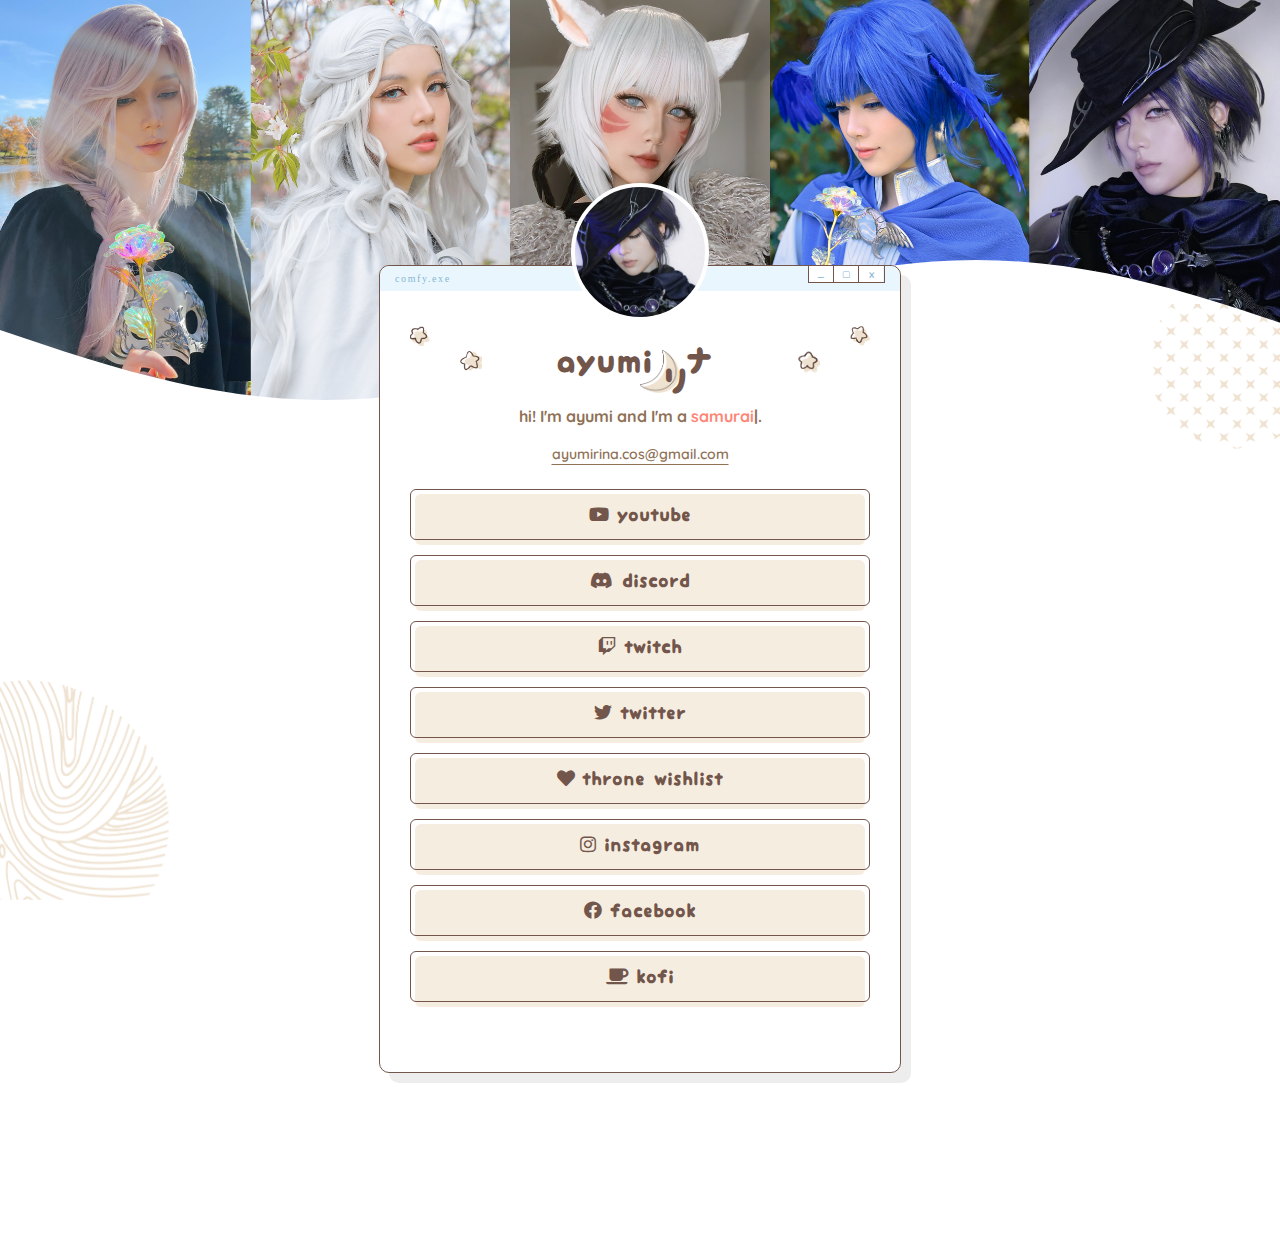
==== index.html @ e32e0a1d "add GA" ====
<!DOCTYPE html>
<html lang="en-US">

<head>
    <meta charset="UTF-8">
    <meta name="viewport" content="width=device-width, initial-scale=1.0">
    <title>ayumi🌙リナ</title>
    <script type="text/javascript" src="js/jquery-3.3.1.min.js"></script>
    <script type="text/javascript" src="js/custom.js"></script>
    <link rel="stylesheet" href="style.css">
    <link rel="stylesheet" href="https://use.fontawesome.com/releases/v5.8.1/css/all.css">
    <link rel="icon" href="favicon.ico" type="image/x-icon" />
</head>
<!-- Google tag (gtag.js) -->
<script async src="https://www.googletagmanager.com/gtag/js?id=G-60JVXBWBH3"></script>
<script>
  window.dataLayer = window.dataLayer || [];
  function gtag(){dataLayer.push(arguments);}
  gtag('js', new Date());

  gtag('config', 'G-60JVXBWBH3');
</script>

<body id="linktree">
    <section id="section">
        <div id="container">
            <div id="circlething"></div>
            <div id="stars"></div>
            <div id="bannerContainer">
                <div id="banner">
                </div>
                <div id="profilePicture"></div>
            </div>
            <div id="card">
                <div id="cardBar">
                    <div id="cardText">comfy.exe</div>
                    <div id="cardMenu">
                        <div id="button1" class="rightButtons">_</div>
                        <div id="button2" class="rightButtons">▢</div>
                        <div id="button3" class="rightButtons">x</div>
                    </div>
                </div>
                <div id="header">
                    <div id="left1"></div>
                    <div id="left2"></div>
                    <div id="right1"></div>
                    <div id="right2"></div>
                        <p class="headerName mb-5">ayumi</p>
                        <div id="moon"></div>
                        <span class="headerName headerJapanese1">リ</span>
                        <span class="headerName headerJapanese2">ナ</span>

                    <!-- <div id="headerLogo"></div> -->
                    <p class="headerText dek">hi! I'm ayumi and I'm a
                        <span class="headerTextAccent" id="likes" data-words="cosplayer,digital artist,product designer,weeb trash,cat lover,steak eater 🥩,gamer ( ͡° ͜ʖ ͡°),comfy potato,gunpla enthusiast,ff14 addict,samurai main"></span><span id="cursor">|</span>.
                    </p>
                    <a href="mailto: ayumirina.cos@gmail.com" class="headerEmail">ayumirina.cos@gmail.com</a>
                </div>
                <div id="links">

                    <div class="linkContainer">
                        <a class="link" href="https://www.youtube.com/channel/UCj45cl5WUI72zlamxdIl7yQ" target="_blank"><i
                            class="fab fa-youtube">&nbsp;</i><p class="socialText">Youtube</p></a>
                    </div>

                    <div class="linkContainer">
                        <a class="link" href="https://discord.gg/pogtato" target="_blank"><i
                            class="fab fa-discord">&nbsp;</i><p class="socialText">Discord</p></a>
                    </div>

                    <div class="linkContainer">
                        <a class="link" href="https://www.twitch.tv/ayumi_rina" target="_blank"><i
                            class="fab fa-twitch">&nbsp;</i><p class="socialText">Twitch</p></a>
                    </div>

                    <div class="linkContainer">
                        <a class="link" href="https://twitter.com/ayumi_rina1" target="_blank"><i
                            class="fab fa-twitter">&nbsp;</i><p class="socialText">Twitter</p></a>
                    </div>

                    <div class="linkContainer">
                        <a class="link" href="https://throne.com/ayumirina/wishlist" target="_blank"><i
                            class="fas fa-heart">&nbsp;</i><p class="socialText">Throne Wishlist</p></a>
                    </div>

                    <div class="linkContainer">
                        <a class="link" href="https://www.instagram.com/ayumi.rina/" target="_blank"><i
                            class="fab fa-instagram">&nbsp;</i><p class="socialText">Instagram</p></a>
                    </div>

                    <div class="linkContainer">
                        <a class="link" href="https://www.facebook.com/AyumiRinaCosplay" target="_blank"><i
                            class="fab fa-facebook">&nbsp;</i><p class="socialText">Facebook</p></a>
                    </div>

                    <div class="linkContainer">
                        <a class="link" href="https://ko-fi.com/ayumirina" target="_blank"><i
                            class="fas fa-coffee">&nbsp;</i><p class="socialText">Kofi</p></a>
                    </div>

                </div>
            </div>
        </div>
    </section>
</body>
</html>
---- style.css ----
@font-face {
    font-family: 'Canela';
    src: url('assets/fonts/Canela-Bold.ttf');
  }

  @font-face {
    font-family: 'mini-wakuwaku-regular';
    src: url('assets/fonts/mini-wakuwaku.otf');
  }

  @font-face {
    font-family: 'Consolas';
    src: url('assets/fonts/Consolas.ttf');
  }

  @font-face {
    font-family: 'Quicksand';
    font-weight: 600;
    src: url('assets/fonts/Quicksand-SemiBold.ttf');
  }

  @font-face {
    font-family: 'Quicksand';
    font-weight: bold;
    src: url('assets/fonts/Quicksand-Bold.ttf');
  }



:root {
    --accentColor: #72564B;
    --font: 'mini-wakuwaku-regular', sans-serif;
    --delay: .3s;
}

body {
    margin: 0;
    padding: 0;
}

p {
    margin: 0;
}

#card {
    max-width: 30rem;
    padding: 0 20px 15px;
    margin: 0 auto;
}

#cardMenu {
    display: none;
}

#bannerContainer {
    height: 200px;
    position: relative;
}

#banner {
    height: 100%;
    background-image: url('banner-new.png');
    background-size: cover;
    background-position: center 25%;
    clip-path: polygon(0% 0%, 0% 82.5%, 1.69492% 84.3293%, 3.38983% 86.1385%, 5.08475% 87.9078%, 6.77966% 89.6179%, 8.47458% 91.25%, 10.1695% 92.7862%, 11.8644% 94.2098%, 13.5593% 95.505%, 15.2542% 96.6578%, 16.9492% 97.6555%, 18.6441% 98.487%, 20.339% 99.1435%, 22.0339% 99.6176%, 23.7288% 99.9041%, 25.4237% 100%, 27.1186% 99.9041%, 28.8136% 99.6176%, 30.5085% 99.1435%, 32.2034% 98.487%, 33.8983% 97.6555%, 35.5932% 96.6578%, 37.2881% 95.505%, 38.9831% 94.2098%, 40.678% 92.7862%, 42.3729% 91.25%, 44.0678% 89.6179%, 45.7627% 87.9078%, 47.4576% 86.1385%, 49.1525% 84.3293%, 50.8475% 82.5%, 52.5424% 80.6708%, 54.2373% 78.8616%, 55.9322% 77.0922%, 57.6271% 75.3821%, 59.322% 73.75%, 61.017% 72.2138%, 62.7119% 70.7902%, 64.4068% 69.495%, 66.1017% 68.3422%, 67.7966% 67.3446%, 69.4915% 66.513%, 71.1864% 65.8565%, 72.8814% 65.3824%, 74.5763% 65.0959%, 76.2712% 65%, 77.9661% 65.0959%, 79.661% 65.3824%, 81.3559% 65.8565%, 83.0509% 66.513%, 84.7458% 67.3446%, 86.4407% 68.3422%, 88.1356% 69.495%, 89.8305% 70.7902%, 91.5254% 72.2138%, 93.2203% 73.75%, 94.9153% 75.3821%, 96.6102% 77.0922%, 98.3051% 78.8616%, 100% 80.6708%, 100% 0%); shape-outside: polygon(0% 0%, 0% 82.5%, 1.69492% 84.3293%, 3.38983% 86.1385%, 5.08475% 87.9078%, 6.77966% 89.6179%, 8.47458% 91.25%, 10.1695% 92.7862%, 11.8644% 94.2098%, 13.5593% 95.505%, 15.2542% 96.6578%, 16.9492% 97.6555%, 18.6441% 98.487%, 20.339% 99.1435%, 22.0339% 99.6176%, 23.7288% 99.9041%, 25.4237% 100%, 27.1186% 99.9041%, 28.8136% 99.6176%, 30.5085% 99.1435%, 32.2034% 98.487%, 33.8983% 97.6555%, 35.5932% 96.6578%, 37.2881% 95.505%, 38.9831% 94.2098%, 40.678% 92.7862%, 42.3729% 91.25%, 44.0678% 89.6179%, 45.7627% 87.9078%, 47.4576% 86.1385%, 49.1525% 84.3293%, 50.8475% 82.5%, 52.5424% 80.6708%, 54.2373% 78.8616%, 55.9322% 77.0922%, 57.6271% 75.3821%, 59.322% 73.75%, 61.017% 72.2138%, 62.7119% 70.7902%, 64.4068% 69.495%, 66.1017% 68.3422%, 67.7966% 67.3446%, 69.4915% 66.513%, 71.1864% 65.8565%, 72.8814% 65.3824%, 74.5763% 65.0959%, 76.2712% 65%, 77.9661% 65.0959%, 79.661% 65.3824%, 81.3559% 65.8565%, 83.0509% 66.513%, 84.7458% 67.3446%, 86.4407% 68.3422%, 88.1356% 69.495%, 89.8305% 70.7902%, 91.5254% 72.2138%, 93.2203% 73.75%, 94.9153% 75.3821%, 96.6102% 77.0922%, 98.3051% 78.8616%, 100% 80.6708%, 100% 0%);
}

#likes {
    /* position: relative; */
    /* display: inline-block; */
    /* color: #4689f2; */
    color: #FD8676;
    will-change: contents;
}

.socialText {
    display: inline-block;
    padding-left: 2px;
}

#cardText {
    display: none;
}


#profilePicture, #profilePicture img {
    position: absolute;
    left: 50%;
    transform: translate(-50%, 0);
    bottom: -73px;
    width: 130px;
    height: 130px;
    border: 4px solid white;
    display: block;
    margin: 35px auto 20px;
    border-radius: 50%;
    -webkit-tap-highlight-color: transparent;
    background-size: cover;
    background-position: center;
    border-radius: 50%;
    background-image: url("assets/img/pro-pic.png")
}

#header {
    text-align: center;
    margin-top: 60px;
    position: relative;
}

.headerJapanese1 {
    transform: translate(3px, 20px);
}

.headerJapanese2 {
    transform: translateX(-10px);
}

#stars {
    display: block;
    position: absolute;
    background-image: url('assets/img/stars.png');
    height: 145px;
    width: 127px;
    background-size: cover;
    top: 5rem;
    right: 0;
}

#circlething {
    display: block;
    position: fixed;
    background-image: url('assets/img/circlething.png');
    height: 180px;
    width: 150px;
    background-size: cover;
    left: 0;
    bottom: 0;
}

#moon {
    display: block;
    position: absolute;
    background-image: url('assets/img/moon.png');
    height: 100%;
    width: 100%;
    background-size: 43px;
    background-repeat: no-repeat;
    z-index: -99;
    top: 0;
    left: 50%;
}

#left1 {
    display: none;
}

#left2 {
    display: none;
}

#right1 {
    display: none;
}

#right2 {
    display: none;
}

#section {
    overflow-x: hidden;
}

#index {
    background-image: url('assets/img/catte.png');
    background-repeat: no-repeat;
    background-size: cover;
    height: 100vh;
    width: 100vw;
    background-position: center;
}

@media only screen and (min-width: 600px) {
    #linktree {
        background: url("https://static.tumblr.com/d40eae727a79de74c5b3c4cb5c8e9fd5/2icx37z/h42pam4gt/tumblr_static_9hudcw057yg4gss440so8cg0g.png");
    }

    #circlething {
        height: 220px;
        width: 169px;
    }

    #left1 {
        display: block;
        position: absolute;
        background-image: url('assets/img/left1.png');
        height: 20px;
        width: 20px;
        background-size: cover;
        top: -15px;
        left: 10px;
    }
    
    #left2 {
        display: block;
        position: absolute;
        background-image: url('assets/img/left2.png');
        height: 20px;
        width: 22px;
        bottom: 0;
        background-size: cover;
        top: 10px;
        left: 60px;
    }
    
    #right1 {
        display: block;
        position: absolute;
        background-image: url('assets/img/right1.png');
        height: 20px;
        width: 20px;
        background-size: cover;
        top: -15px;
        right: 10px;
    }
    
    #right2 {
        display: block;
        position: absolute;
        background-image: url('assets/img/right2.png');
        height: 22px;
        width: 22px;
        background-size: cover;
        top: 10px;
        right: 60px;
    }

    #banner, #bannerContainer {
        height: 400px;
    }

    #stars {
        top: 19rem;
    }

    #moon {
        height: 43px;
        width: 43px;
        background-size: contain;
        top: 7%;
        right: 41%;
    }

    #card {
        padding: 0 20px 40px;
        margin: 0 auto;
        border: 1px solid var(--accentColor);
        box-shadow: 10px 10px 0 rgb(220 220 220 / 50%);
        background: white;
        border-radius: 10px;
        padding: 0 20px 50px;
        margin: 15px auto;
        position: relative;
        transform: translateY(-150px);
    }

    #cardMenu {
        display: initial;
        width: 75px;
        position: absolute;
        height: 16px;
        margin-right: 15px;
        right: 0;
        border: 1px solid var(--accentColor);
        border-top: 0;
    }

    .rightButtons {
        width: 24px;
        float: left;
        font-family: 'Quicksand', sans-serif;
        height: 100%;
        text-align: center;
        color: #87B6D3;
        font-size: 11px;
        background-color: #ffffff;
    }

    #button1 {
        border-right: 1px solid var(--accentColor);
        line-height: 1.2;
    }

    #button2 {
        border-right: 1px solid var(--accentColor);
        line-height: 1.8;
        font-size: 9px;
    }

    #button3 {
        line-height: 1.5;
    }

    #cardBar {
        background: #e9f6fd;
        height: 25px;
        width: -webkit-fill-available;
        border-top-left-radius: 10px;
        border-top-right-radius: 10px;
        left: 0;
        margin: 0 auto;
        position: absolute;
    }

    #cardText {
        display: initial;
        left: 0;
        position: absolute;
        font-family: 'Consolas';
        font-size: 0.625rem;
        margin-left: 15px;
        margin-top: 7px;
        color: #87B6D3;
        letter-spacing: 0.1rem;
        text-transform: lowercase;
    }

    #profilePicture, #profilePicture img {
        top: 37%;
        z-index: 1;
    }

    #header {
        margin-top: 75px;
    }
}

.headerName {
    font-family: 'mini-wakuwaku-regular', sans-serif;
    text-align: center;
    font-size: 2rem;
    line-height: 1.25;
    color: #72564B;
    display: inline-block;
}

#headerLogo {
    background-image: url('assets/img/ayumi_logo.png');
    display: block;
    height: 115px;
    width: 180px;
    background-repeat: no-repeat;
    background-size: contain;
    margin: 0 auto;
}


.headerText {
    font-size: 1rem;
    font-weight: bold;
    line-height: 1.25;
    display: block;
    font-family: 'Quicksand', sans-serif;
    width: 100%;
    text-align: center;
    text-decoration: none;
    color: #8f7156;
}

.headerEmail {
    font-size: 0.875rem;
    font-weight: 600;
    line-height: 1.25;
    padding-top: 20px;
    display: block;
    font-family: 'Quicksand', sans-serif;
    width: 100%;
    text-align: center;
    text-underline-offset: 5px;
    color: #8f7156;
    transition: color 0.3s ease-in-out;
}

.headerEmail:hover {
    color: var(--accentColor);
}

.headerTextAccent {
    font-weight: bold;
    font-family: 'Quicksand', sans-serif;
}

.mb-5 {
    margin-bottom: 5px;
}

.dek {
    padding-top: 20px;
    max-width: 25rem;
    margin: 0 auto;
}

#links {
    max-width: 675px;
    width: auto;
    display: block;
    margin: 30px 15px 0;
}

.linkContainer {
    position: relative;
    width: 100%;
    height: 51px;
    background-color: #F6EDE1;
    border-radius: 0.375rem;
    margin-bottom: 15px;
}

.link {
    font-family: var(--font);
    position: absolute;
    width: calc(100% - 22px);
    top: -5px;
    left: -20px;
    /* background-color: #F6EDE1; */
    color: var(--accentColor);
    border: solid var(--accentColor) 1px;
    border-radius: 0.375rem;
    font-size: 1.125rem;
    text-align: center;
    display: block;
    margin-left: 15px;
    margin-right: 15px;
    margin-bottom: 20px;
    padding: 15px; /* 17px */
    text-decoration: none;
    text-transform: lowercase;
    transition: all .25s cubic-bezier(.08, .59, .29, .99);
    -webkit-tap-highlight-color: transparent;
    /* filter: drop-shadow(0px 0px 2px rgba(0, 0, 0, 0.15)); */
}

.fab {
    margin-right: 2px;
}

.link::after {
    display: block;
    content: "";
    background-color: #F6EDE1;
    border-radius: 0.375rem;
}

.link:last-child {
    margin-bottom: 0;
}

@media (hover: hover) {
    .link:hover {
        background-color: var(--accentColor);
        color: #ffffff;
    }
}

.link:active {
    background-color: var(--accentColor);
    color: #ffffff;
}

.disabled {
    border-color: #ececec;
    background-color: #ececec;
    color: #b5b5b5;
    cursor: not-allowed;
}

@media (hover: hover) {
    .disabled:hover {
        background-color: #ececec;
        color: #b5b5b5;
    }
}

#footer {
    position: relative;
    padding-bottom: 20px;
    font-size: 1rem;
    display: block;
    font-family: var(--font);
    width: 100%;
    text-align: center;
    color: #87B6D3;
    font-weight: bold;
}
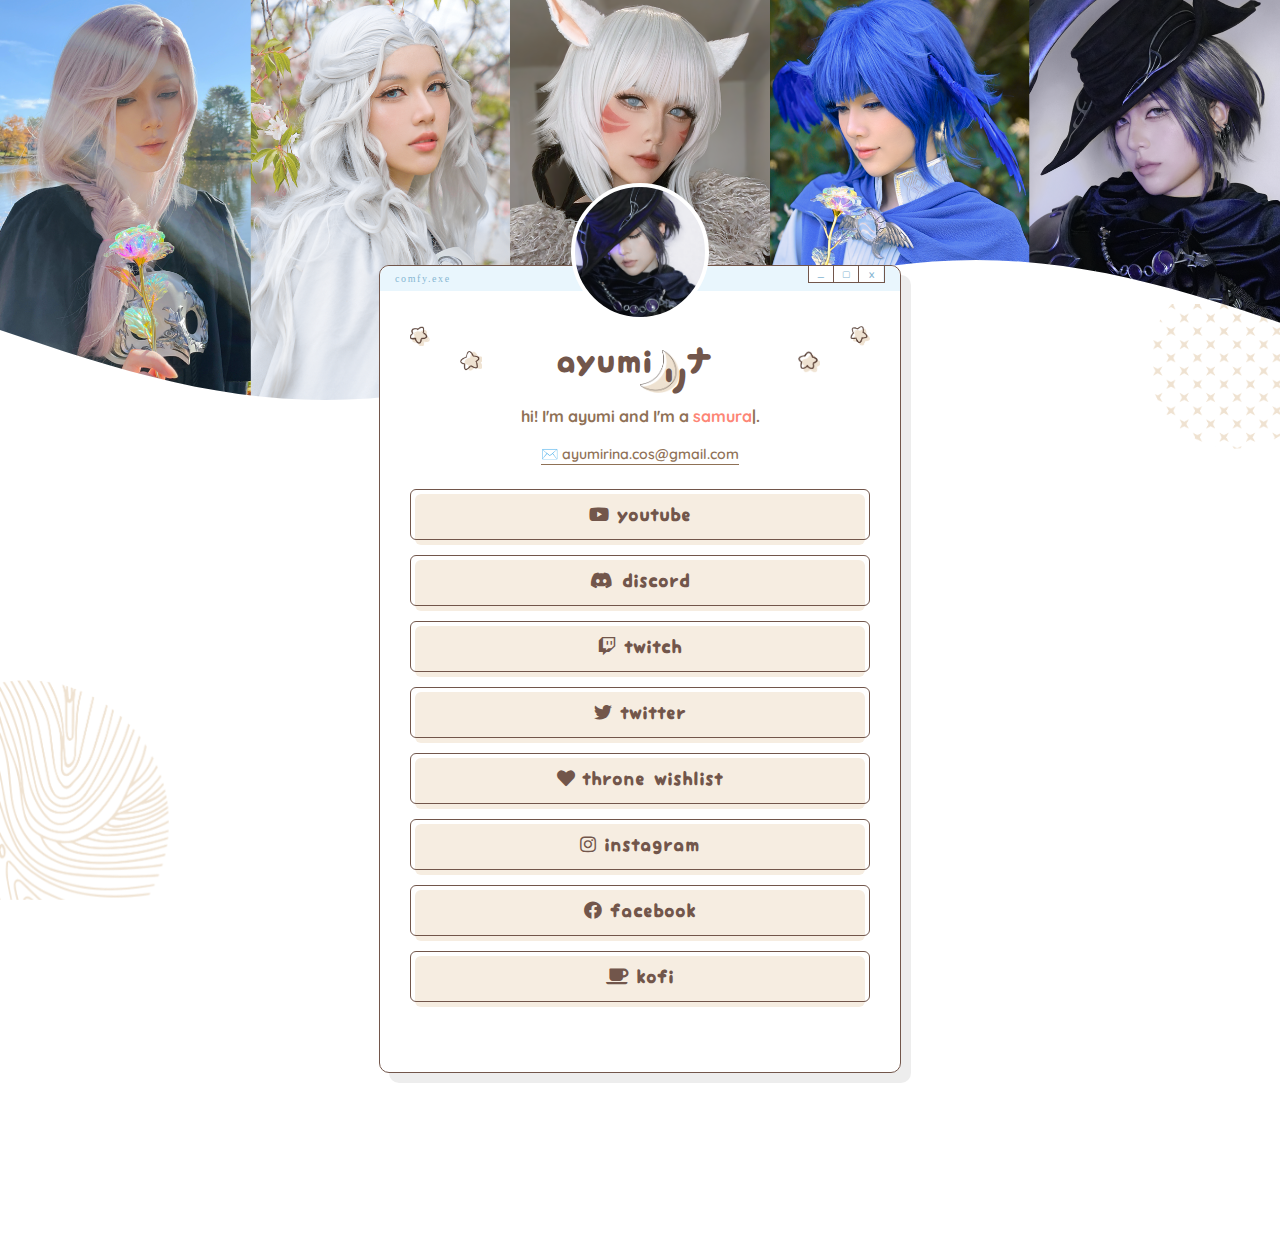
==== commit 714c873b: "icon" ====
--- a/index.html
+++ b/index.html
@@ -54,7 +54,7 @@
                     <p class="headerText dek">hi! I'm ayumi and I'm a
                         <span class="headerTextAccent" id="likes" data-words="cosplayer,digital artist,product designer,weeb trash,cat lover,steak eater 🥩,gamer ( ͡° ͜ʖ ͡°),comfy potato,gunpla enthusiast,ff14 addict,samurai main"></span><span id="cursor">|</span>.
                     </p>
-                    <a href="mailto: ayumirina.cos@gmail.com" class="headerEmail">ayumirina.cos@gmail.com</a>
+                    <a href="mailto: ayumirina.cos@gmail.com" class="headerEmail">✉️ ayumirina.cos@gmail.com</a>
                 </div>
                 <div id="links">
 
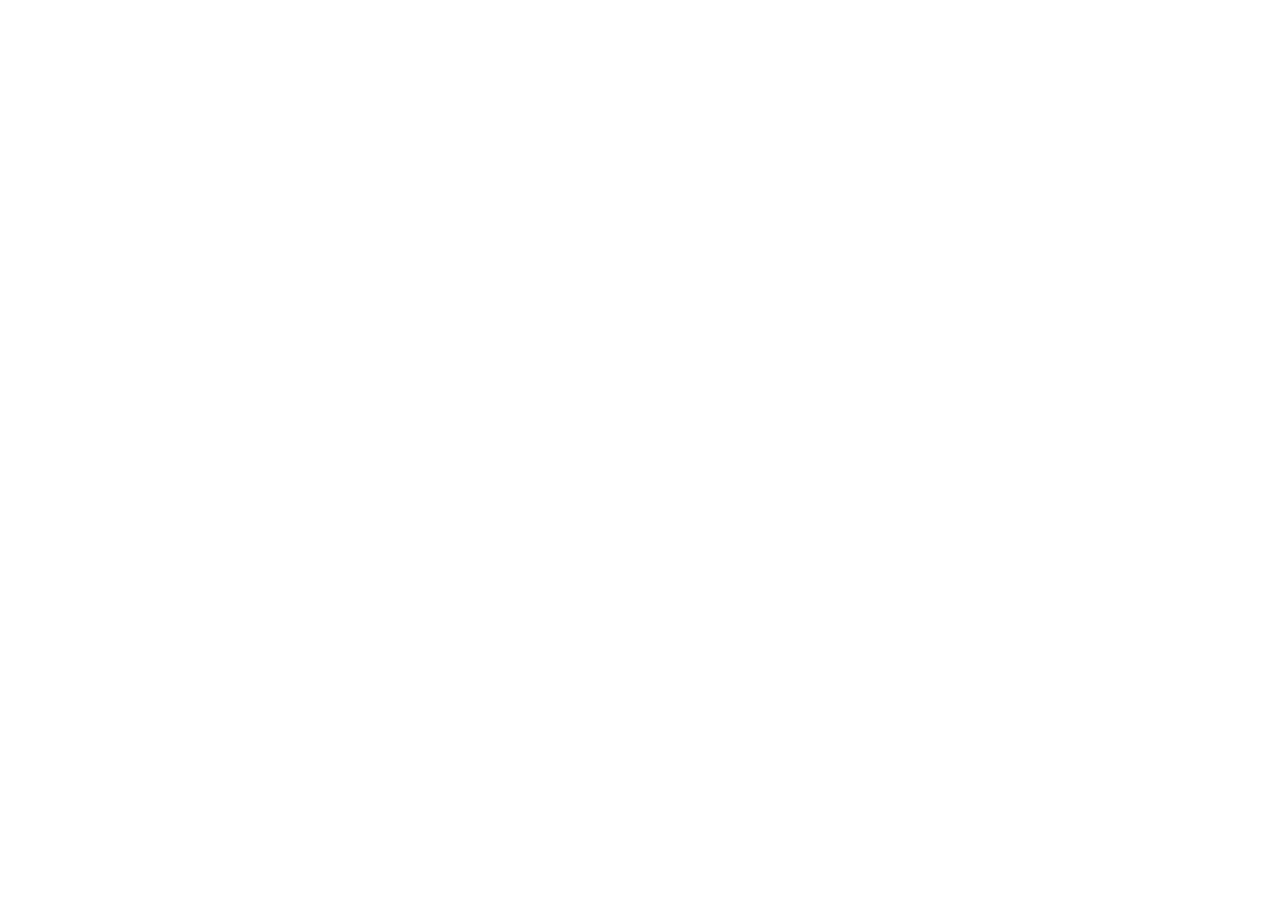
==== commit 9f8719be: "GA" ====
--- a/index.html
+++ b/index.html
@@ -2,8 +2,16 @@
 <html lang="en-US">
 
 <head>
+        <!-- Google Tag Manager -->
+<script>(function(w,d,s,l,i){w[l]=w[l]||[];w[l].push({'gtm.start':
+    new Date().getTime(),event:'gtm.js'});var f=d.getElementsByTagName(s)[0],
+    j=d.createElement(s),dl=l!='dataLayer'?'&l='+l:'';j.async=true;j.src=
+    'https://www.googletagmanager.com/gtm.js?id='+i+dl;f.parentNode.insertBefore(j,f);
+    })(window,document,'script','dataLayer','GTM-WDWDR38S');</script>
+    <!-- End Google Tag Manager -->
     <meta charset="UTF-8">
     <meta name="viewport" content="width=device-width, initial-scale=1.0">
+     <meta http-equiv="refresh" content="0; URL=https://ayumirina.github.io/linktree" />
     <title>ayumi🌙リナ</title>
     <script type="text/javascript" src="js/jquery-3.3.1.min.js"></script>
     <script type="text/javascript" src="js/custom.js"></script>
@@ -22,6 +30,10 @@
 </script>
 
 <body id="linktree">
+        <!-- Google Tag Manager (noscript) -->
+        <noscript><iframe src="https://www.googletagmanager.com/ns.html?id=GTM-WDWDR38S"
+            height="0" width="0" style="display:none;visibility:hidden"></iframe></noscript>
+            <!-- End Google Tag Manager (noscript) -->
     <section id="section">
         <div id="container">
             <div id="circlething"></div>
